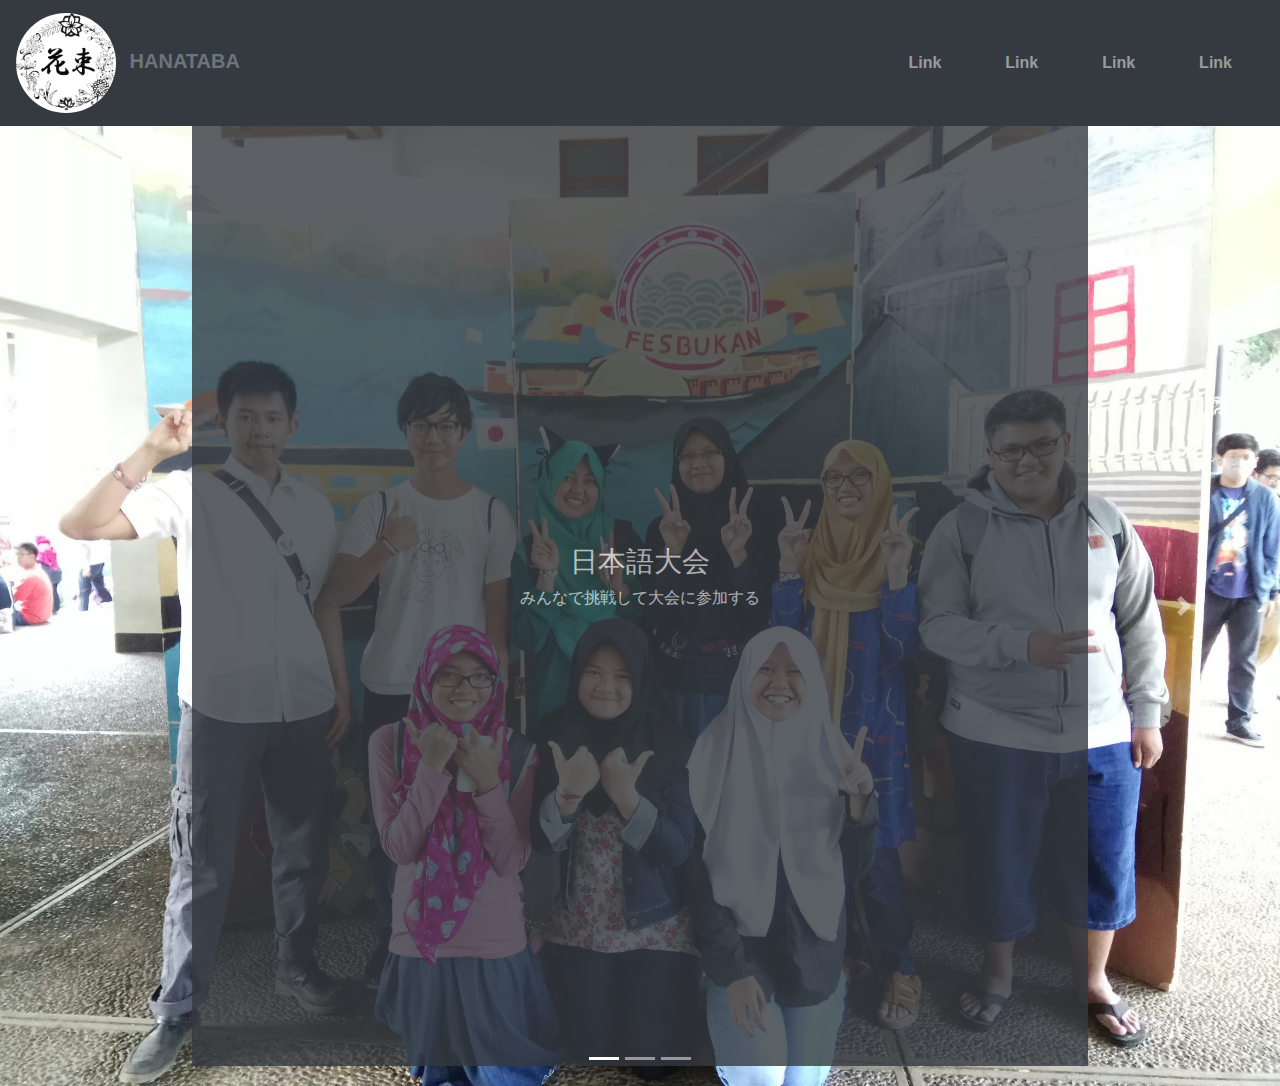
==== 2. Hanataba/Index.html @ 3a00c516 "add hanataba web" ====
<!DOCTYPE html>
<html lang="en">

<head>
    <meta charset="utf-8">
    <meta name="viewport" content="width=device-width, initial-scale=1">
    <link rel="stylesheet" href="https://maxcdn.bootstrapcdn.com/bootstrap/4.5.2/css/bootstrap.min.css">
    <link rel="stylesheet" href="Css\Hanataba.css">
    <script src="JS\Hanataba.js"></script>
    <script src="https://ajax.googleapis.com/ajax/libs/jquery/3.5.1/jquery.min.js"></script>
    <script src="https://cdnjs.cloudflare.com/ajax/libs/popper.js/1.16.0/umd/popper.min.js"></script>
    <script src="https://maxcdn.bootstrapcdn.com/bootstrap/4.5.2/js/bootstrap.min.js"></script>
<title>
    HANATABA
</title>
</head>

<body>
    <main>
    <!--NAVIGATION-->
    <header>
        <nav class="navbar navbar-expand-md bg-dark navbar-dark">
            <a href="#" class="navbar-brand">
                <!-- Logo Image -->
                <img src="Img\LOGO.png" width="100" alt="" class="d-inline-block align-middle mr-2 rounded-circle">
                <!-- Logo Text -->
                <span class="text-uppercase text-secondary font-weight-bold">Hanataba</span>
              </a>          
            <button class="navbar-toggler" type="button" data-toggle="collapse" data-target="#collapsibleNavbar">
              <span class="navbar-toggler-icon"></span>
            </button>
            <!--ITEM-->
            <div class="collapse navbar-collapse font-weight-bold" id="collapsibleNavbar">
              <ul class="navbar-nav  ml-auto">
                <li class="nav-item mx-4">
                  <a class="nav-link" href="#">Link</a>
                </li>
                <li class="nav-item mx-4">
                  <a class="nav-link" href="#">Link</a>
                </li>
                <li class="nav-item mx-4">
                  <a class="nav-link" href="#">Link</a>
                </li>    
                <li class="nav-item mx-4">
                    <a class="nav-link" href="#">Link</a>
                </li> 
              </ul>
            </div> 
            <!--ITEM--> 
          </nav>
    </header>
    <!--NAVIGATION-->
    <!-- SlideShow -->
    <section>
    <div id="carouselExampleIndicators" class="carousel slide" data-ride="carousel">
           <!--Indicator-->
        <ol class="carousel-indicators">
          <li data-target="#carouselExampleIndicators" data-slide-to="0" class="active"></li>
          <li data-target="#carouselExampleIndicators" data-slide-to="1"></li>
          <li data-target="#carouselExampleIndicators" data-slide-to="2"></li>
        </ol>
            <!--Indicator-->
            <!--Item-->
            <div class="carousel-inner">
                <!--1-->
                <div class="carousel-item active">
                <img class="d-block w-100" src="Img\Contest\Fesbukan.jpg" alt="First slide">
                <div class="carousel-caption bg-dark opacity-4 d-flex h-100 align-items-center justify-content-center">
                    <div class=" bg-dark opacity-4 p-5"> 
                    <h3>日本語大会</h3>
                    <p>みんなで挑戦して大会に参加する</p>
                    </div>
                </div>
                </div>
                <!--2-->
                <div class="carousel-item">
                <img class="d-block w-100" src="Img\Recreation\Museum Geologi.jpg" alt="Second slide">
                <div class="carousel-caption bg-dark opacity-4 d-flex h-100 align-items-center justify-content-center">
                    <div class=" bg-dark opacity-4 p-5">
                    <h3>旅行</h3>
                    <p>色々な観光地に遊べる</p>
                    </div>
                </div>
                </div>
                <!--3-->
                <div class="carousel-item">
                <img class="d-block w-100" src="Img\Recreation\Cosp.jpg" alt="Third slide">
                <div class="carousel-caption d-flex h-100 align-items-center  justify-content-center">
                    <div class=" bg-dark opacity-4 p-5">
                    <h3>コスプレー</h3>
                    <p>自分の好きなキャラになれる</p>
                    </div>
                </div>
                </div>
             </div>
            <!--Item-->
            <!--control-->
            <a class="carousel-control-prev" href="#carouselExampleIndicators" role="button" data-slide="prev">
                <span class="carousel-control-prev-icon " aria-hidden="true"></span>
                <span class="sr-only">Previous</span>
            </a>
            <a class="carousel-control-next" href="#carouselExampleIndicators" role="button" data-slide="next">
                <span class="carousel-control-next-icon" aria-hidden="true"></span>
                <span class="sr-only">Next</span>
            </a>
            <!--control-->
    </div>
    </section>
    <!-- SlideShow -->
    <!-- SlideShow -->
    <section>

    </section>
    
    
    <footer>

    </footer>

    </main>
</body>


</html>
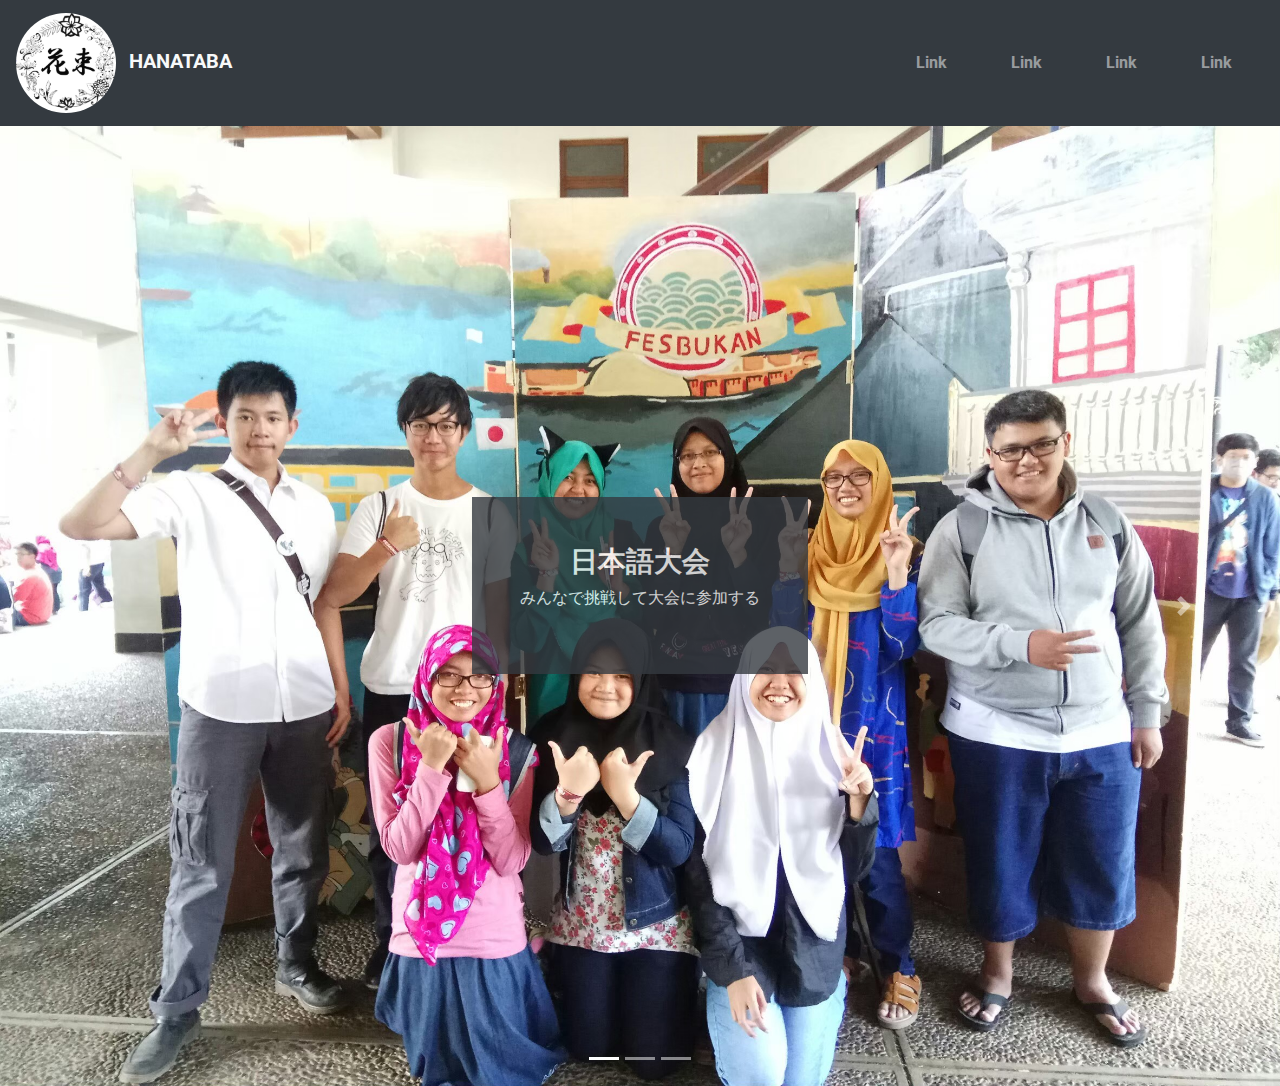
==== commit cd524aca: "use mdb" ====
--- a/2. Hanataba/Index.html
+++ b/2. Hanataba/Index.html
@@ -6,11 +6,18 @@
     <meta name="viewport" content="width=device-width, initial-scale=1">
     <link rel="stylesheet" href="https://maxcdn.bootstrapcdn.com/bootstrap/4.5.2/css/bootstrap.min.css">
     <link rel="stylesheet" href="Css\Hanataba.css">
+    <link rel="icon" href="Img\LOGO.png" type="image/x-icon">
+    <link rel="stylesheet" href="https://use.fontawesome.com/releases/v5.11.2/css/all.css">
+    <link rel="stylesheet" href="https://fonts.googleapis.com/css?family=Roboto:300,400,500,700&display=swap">
+    <link rel="stylesheet" href="css/bootstrap.min.css">
+    <link rel="stylesheet" href="css/mdb.min.css">
+    <link rel="stylesheet" href="css/style.css">
     <script src="JS\Hanataba.js"></script>
     <script src="https://ajax.googleapis.com/ajax/libs/jquery/3.5.1/jquery.min.js"></script>
     <script src="https://cdnjs.cloudflare.com/ajax/libs/popper.js/1.16.0/umd/popper.min.js"></script>
     <script src="https://maxcdn.bootstrapcdn.com/bootstrap/4.5.2/js/bootstrap.min.js"></script>
-<title>
+
+    <title>
     HANATABA
 </title>
 </head>
@@ -22,9 +29,9 @@
         <nav class="navbar navbar-expand-md bg-dark navbar-dark">
             <a href="#" class="navbar-brand">
                 <!-- Logo Image -->
-                <img src="Img\LOGO.png" width="100" alt="" class="d-inline-block align-middle mr-2 rounded-circle">
+                <img src="Img\LOGO.png" width="100" alt="" class="d-inline-block align-middle mr-2 rounded-circle animated bounce">
                 <!-- Logo Text -->
-                <span class="text-uppercase text-secondary font-weight-bold">Hanataba</span>
+                <span class="text-uppercase text-light font-weight-bold">Hanataba</span>
               </a>          
             <button class="navbar-toggler" type="button" data-toggle="collapse" data-target="#collapsibleNavbar">
               <span class="navbar-toggler-icon"></span>
@@ -64,9 +71,9 @@
             <div class="carousel-inner">
                 <!--1-->
                 <div class="carousel-item active">
-                <img class="d-block w-100" src="Img\Contest\Fesbukan.jpg" alt="First slide">
-                <div class="carousel-caption bg-dark opacity-4 d-flex h-100 align-items-center justify-content-center">
-                    <div class=" bg-dark opacity-4 p-5"> 
+                <img class="d-block w-100 " src="Img\Contest\Fesbukan.jpg" alt="First slide">
+                <div class="carousel-caption d-flex h-100 align-items-center justify-content-center">
+                    <div class="bg-dark opacity-4 p-5 animated fadeInLeft">
                     <h3>日本語大会</h3>
                     <p>みんなで挑戦して大会に参加する</p>
                     </div>
@@ -75,8 +82,8 @@
                 <!--2-->
                 <div class="carousel-item">
                 <img class="d-block w-100" src="Img\Recreation\Museum Geologi.jpg" alt="Second slide">
-                <div class="carousel-caption bg-dark opacity-4 d-flex h-100 align-items-center justify-content-center">
-                    <div class=" bg-dark opacity-4 p-5">
+                <div class="carousel-caption d-flex h-100 align-items-center justify-content-center">
+                    <div class="bg-dark opacity-4 p-5">
                     <h3>旅行</h3>
                     <p>色々な観光地に遊べる</p>
                     </div>
@@ -85,8 +92,8 @@
                 <!--3-->
                 <div class="carousel-item">
                 <img class="d-block w-100" src="Img\Recreation\Cosp.jpg" alt="Third slide">
-                <div class="carousel-caption d-flex h-100 align-items-center  justify-content-center">
-                    <div class=" bg-dark opacity-4 p-5">
+                <div class="carousel-caption d-flex h-100 align-items-center justify-content-center">
+                    <div class="bg-dark opacity-4 p-5">
                     <h3>コスプレー</h3>
                     <p>自分の好きなキャラになれる</p>
                     </div>
@@ -104,7 +111,7 @@
                 <span class="sr-only">Next</span>
             </a>
             <!--control-->
-    </div>
+      </div>
     </section>
     <!-- SlideShow -->
     <!-- SlideShow -->
@@ -118,6 +125,14 @@
     </footer>
 
     </main>
+
+
+    <!-- jQuery -->
+    <script type="text/javascript" src="js/jquery.min.js"></script>
+    <script type="text/javascript" src="js/popper.min.js"></script>
+    <script type="text/javascript" src="js/bootstrap.min.js"></script>
+    <script type="text/javascript" src="js/mdb.min.js"></script>
+    <script type="text/javascript"></script>
 </body>
 
 
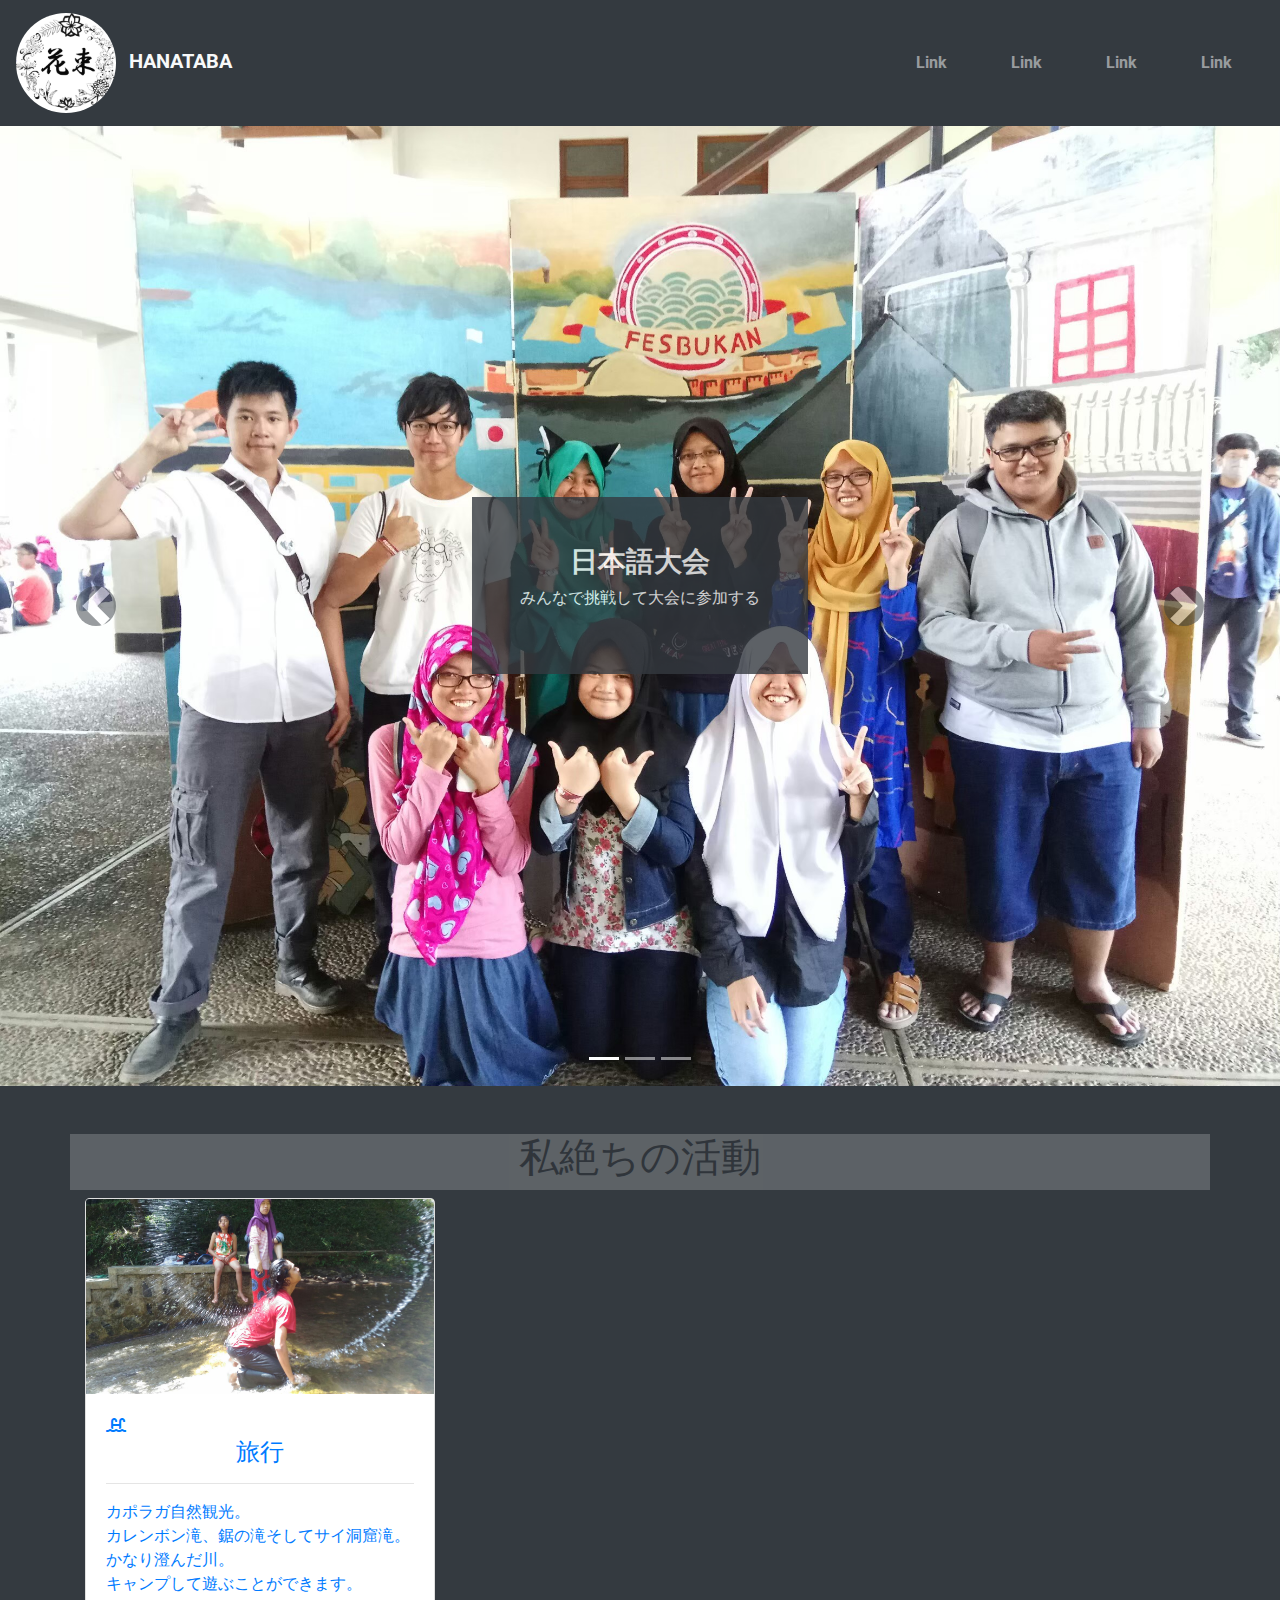
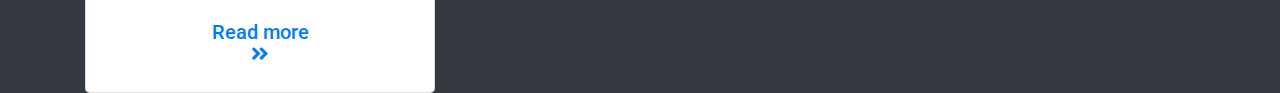
==== commit 589c20b9: "add" ====
--- a/2. Hanataba/Index.html
+++ b/2. Hanataba/Index.html
@@ -2,8 +2,10 @@
 <html lang="en">
 
 <head>
-    <meta charset="utf-8">
-    <meta name="viewport" content="width=device-width, initial-scale=1">
+
+    <meta charset="UTF-8">
+    <meta name="viewport" content="width=device-width, initial-scale=1, shrink-to-fit=no">
+    <meta http-equiv="x-ua-compatible" content="ie=edge">
     <link rel="stylesheet" href="https://maxcdn.bootstrapcdn.com/bootstrap/4.5.2/css/bootstrap.min.css">
     <link rel="stylesheet" href="Css\Hanataba.css">
     <link rel="icon" href="Img\LOGO.png" type="image/x-icon">
@@ -12,24 +14,26 @@
     <link rel="stylesheet" href="css/bootstrap.min.css">
     <link rel="stylesheet" href="css/mdb.min.css">
     <link rel="stylesheet" href="css/style.css">
-    <script src="JS\Hanataba.js"></script>
+    <link rel="stylesheet" href="css/animate.css">
+    
     <script src="https://ajax.googleapis.com/ajax/libs/jquery/3.5.1/jquery.min.js"></script>
     <script src="https://cdnjs.cloudflare.com/ajax/libs/popper.js/1.16.0/umd/popper.min.js"></script>
     <script src="https://maxcdn.bootstrapcdn.com/bootstrap/4.5.2/js/bootstrap.min.js"></script>
-
+    <script src="JS\Hanataba.js"></script>
+    <script src="js/wow.min.js"></script>
     <title>
     HANATABA
 </title>
 </head>
 
-<body>
+<body class="bg-dark">
     <main>
     <!--NAVIGATION-->
     <header>
         <nav class="navbar navbar-expand-md bg-dark navbar-dark">
             <a href="#" class="navbar-brand">
                 <!-- Logo Image -->
-                <img src="Img\LOGO.png" width="100" alt="" class="d-inline-block align-middle mr-2 rounded-circle animated bounce">
+                <img src="Img\LOGO.png" width="100" alt="" class="d-inline-block align-middle mr-2 rounded-circle animated bounce infinite slow">
                 <!-- Logo Text -->
                 <span class="text-uppercase text-light font-weight-bold">Hanataba</span>
               </a>          
@@ -58,7 +62,7 @@
     </header>
     <!--NAVIGATION-->
     <!-- SlideShow -->
-    <section>
+    <section >
     <div id="carouselExampleIndicators" class="carousel slide" data-ride="carousel">
            <!--Indicator-->
         <ol class="carousel-indicators">
@@ -73,7 +77,7 @@
                 <div class="carousel-item active">
                 <img class="d-block w-100 " src="Img\Contest\Fesbukan.jpg" alt="First slide">
                 <div class="carousel-caption d-flex h-100 align-items-center justify-content-center">
-                    <div class="bg-dark opacity-4 p-5 animated fadeInLeft">
+                    <div class="bg-dark opacity-4 p-5 animated flip delay-1s">
                     <h3>日本語大会</h3>
                     <p>みんなで挑戦して大会に参加する</p>
                     </div>
@@ -83,7 +87,7 @@
                 <div class="carousel-item">
                 <img class="d-block w-100" src="Img\Recreation\Museum Geologi.jpg" alt="Second slide">
                 <div class="carousel-caption d-flex h-100 align-items-center justify-content-center">
-                    <div class="bg-dark opacity-4 p-5">
+                    <div class="bg-dark opacity-4 p-5 animated flipInY delay-1s">
                     <h3>旅行</h3>
                     <p>色々な観光地に遊べる</p>
                     </div>
@@ -93,7 +97,7 @@
                 <div class="carousel-item">
                 <img class="d-block w-100" src="Img\Recreation\Cosp.jpg" alt="Third slide">
                 <div class="carousel-caption d-flex h-100 align-items-center justify-content-center">
-                    <div class="bg-dark opacity-4 p-5">
+                    <div class="bg-dark opacity-4 p-5 animated flipInX delay-1s">
                     <h3>コスプレー</h3>
                     <p>自分の好きなキャラになれる</p>
                     </div>
@@ -103,18 +107,69 @@
             <!--Item-->
             <!--control-->
             <a class="carousel-control-prev" href="#carouselExampleIndicators" role="button" data-slide="prev">
-                <span class="carousel-control-prev-icon " aria-hidden="true"></span>
+                <span class="carousel-control-prev-icon bg-dark rounded-circle m-2" aria-hidden="true" style="    height: 40px;width: 40px; opacity: 100%;"></span>
                 <span class="sr-only">Previous</span>
             </a>
             <a class="carousel-control-next" href="#carouselExampleIndicators" role="button" data-slide="next">
-                <span class="carousel-control-next-icon" aria-hidden="true"></span>
+                <span class="carousel-control-next-icon bg-dark rounded-circle m-2" aria-hidden="true" style="    height: 40px;width: 40px; opacity: 100%;"></span>
                 <span class="sr-only">Next</span>
             </a>
             <!--control-->
       </div>
     </section>
-    <!-- SlideShow -->
-    <!-- SlideShow -->
+    <!-- Menu Todo List -->
+    <div class="container my-5">
+        <div class="row justify-content-center animated wow fadeIn ">
+            <div class="col-12 text-black bg-white opacity-1 text-center mb-2">
+              <h1>私絶ちの活動  </h1>
+            </div>
+          </div>
+        <div class="row">
+            <!-- Item -->
+            <div class="col-xl-4 col-lg-4 col-md-6 col-sm-6  animated wow jackInTheBox" style="visibility: visible; animation-name: jackInTheBox; animation-iteration-count: 1;">
+               <!-- Card Dark -->
+                <div class="card rounded-lg">
+                    <!-- Card image -->
+                    <div class="view overlay zoom">
+                    <img class="card-img-top rgba-lime-light" src="Img\Recreation\air terjun.jpg"alt="Card image cap">
+                    <a><div class="mask rgba-white-slight"></div></a>
+                    </div>
+                    <!-- Card content -->
+                    <div class="card-body stylish-color white-text rounded-bottom">
+                    <a class="activator waves-effect text-center"><i class="fas fa-swimming-pool"></i>
+                    <!-- Title -->
+                    <h4 class="card-title">旅行</h4>
+                    <div class="text-left">
+                    <hr class="hr-light">
+                    <!-- Text -->
+                    <p class="card-text white-text mb-4">
+                        カポラガ自然観光。<br>
+                        カレンボン滝、鋸の滝そしてサイ洞窟滝。<br>
+                        かなり澄んだ川。<br>
+                        キャンプして遊ぶことができます。<br>
+                    </p>
+                    </div>
+                    <!-- Link -->
+                    <a href="#!" class="white-text d-flex justify-content-center blue-grey darken-4">
+                        <h5>Read more <br><i class="fas fa-angle-double-right  d-flex justify-content-center"></i></h5>
+                    </a>
+                    </div>
+                </div>
+                <!-- Card Dark -->
+            </div>
+            <!-- Item -->
+            <div class="col-xl-4 col-lg-4 col-md-6 col-sm-6">
+                
+            </div>
+            <!-- Item -->
+            <div class="col-xl-4 col-lg-4 col-md-6 col-sm-6">
+                
+            </div>
+            <!-- Item -->       
+        </div>
+
+    </div>
+    <!-- Menu Todo List -->
     <section>
 
     </section>
@@ -123,10 +178,19 @@
     <footer>
 
     </footer>
-
     </main>
-
-
+        <!-- JQuery -->
+        <script type="text/javascript" src="<?php echo base_url(); ?>js/jquery-2.2.3.min.js"></script>
+    <script>
+        $(document).ready(function() {
+            $('#fullpage').fullpage({
+                scrollBar: true,
+                afterRender: function(){
+                      new WOW().init();
+                }
+            });
+        });
+            </script>
     <!-- jQuery -->
     <script type="text/javascript" src="js/jquery.min.js"></script>
     <script type="text/javascript" src="js/popper.min.js"></script>
